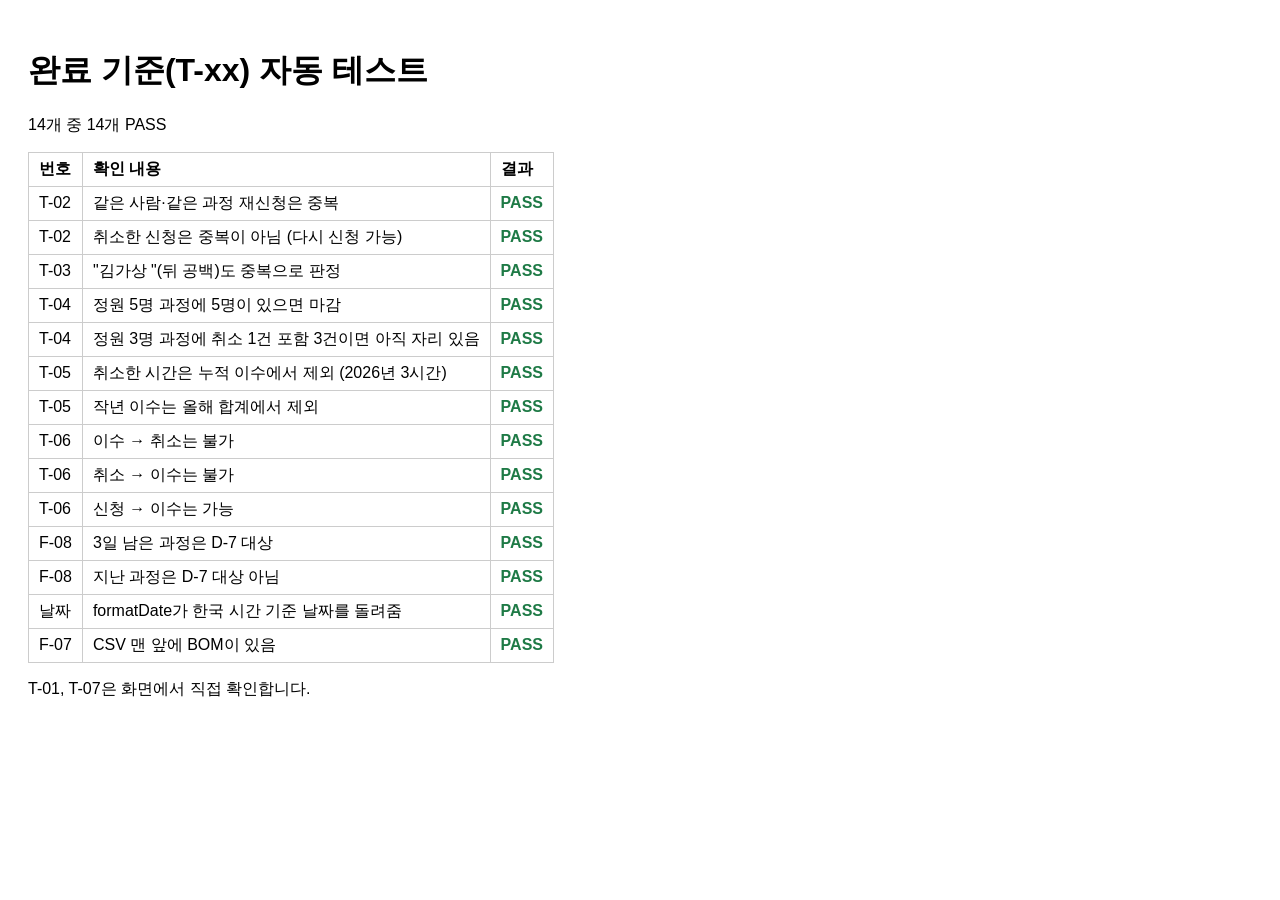
==== 예제1_edu-apply/1_시작/test.html @ 906c12ea "Add fourth-session exercise materials" ====
<!DOCTYPE html>
<html lang="ko">
<head>
  <meta charset="UTF-8">
  <title>완료 기준 자동 테스트 – 교육 신청 현황 관리</title>
  <style>
    body { font-family: "Malgun Gothic", sans-serif; padding: 20px; }
    table { border-collapse: collapse; }
    th, td { border: 1px solid #ccc; padding: 6px 10px; text-align: left; }
    .PASS { color: #1e7a46; font-weight: bold; }
    .FAIL { color: #c0392b; font-weight: bold; }
  </style>
</head>
<body>
  <h1>완료 기준(T-xx) 자동 테스트</h1>
  <p id="summary"></p>
  <table>
    <thead><tr><th>번호</th><th>확인 내용</th><th>결과</th></tr></thead>
    <tbody id="results"></tbody>
  </table>
  <p>T-01, T-07은 화면에서 직접 확인합니다.</p>

  <script src="logic.js"></script>
  <script>
    const rows = [];
    function check(no, desc, fn) {
      let ok = false;
      try { ok = fn() === true; } catch (e) { console.error(no, e); }
      rows.push({ no, desc, ok });
    }

    const apps = [
      { id: 1, course: 'A과정', date: '2026-10-16', hours: 7, name: '김가상', status: '신청' },
      { id: 2, course: 'A과정', date: '2026-10-16', hours: 7, name: '이가상', status: '신청' },
      { id: 3, course: 'A과정', date: '2026-10-16', hours: 7, name: '박가상', status: '취소' },
      { id: 4, course: 'B과정', date: '2026-09-24', hours: 3, name: '김가상', status: '이수' },
      { id: 5, course: 'C과정', date: '2026-09-25', hours: 4, name: '김가상', status: '취소' },
      { id: 6, course: 'D과정', date: '2025-12-01', hours: 8, name: '김가상', status: '이수' },
    ];
    const courses = [{ course: 'A과정', capacity: 3 }, { course: 'F과정', capacity: 5 }];
    const five = [1, 2, 3, 4, 5].map(i => ({ id: i, course: 'F과정', name: '가상' + i, status: '신청' }));

    check('T-02', '같은 사람·같은 과정 재신청은 중복', () => isDuplicate(apps, '김가상', 'A과정'));
    check('T-02', '취소한 신청은 중복이 아님 (다시 신청 가능)', () => !isDuplicate(apps, '박가상', 'A과정'));
    check('T-03', '"김가상 "(뒤 공백)도 중복으로 판정', () => isDuplicate(apps, '김가상 ', 'A과정'));
    check('T-04', '정원 5명 과정에 5명이 있으면 마감', () => isFull(five, courses, 'F과정'));
    check('T-04', '정원 3명 과정에 취소 1건 포함 3건이면 아직 자리 있음', () => !isFull(apps, courses, 'A과정'));
    check('T-05', '취소한 시간은 누적 이수에서 제외 (2026년 3시간)', () => calcYearHours(apps, '김가상', 2026) === 3);
    check('T-05', '작년 이수는 올해 합계에서 제외', () => calcYearHours(apps, '김가상', 2025) === 8);
    check('T-06', '이수 → 취소는 불가', () => !canChangeStatus('이수', '취소'));
    check('T-06', '취소 → 이수는 불가', () => !canChangeStatus('취소', '이수'));
    check('T-06', '신청 → 이수는 가능', () => canChangeStatus('신청', '이수'));
    check('F-08', '3일 남은 과정은 D-7 대상', () => isWithin7Days('2026-10-16', '2026-10-13'));
    check('F-08', '지난 과정은 D-7 대상 아님', () => !isWithin7Days('2026-09-24', '2026-10-13'));
    check('날짜', 'formatDate가 한국 시간 기준 날짜를 돌려줌', () => formatDate(new Date(2026, 9, 13, 0, 30)) === '2026-10-13');
    check('F-07', 'CSV 맨 앞에 BOM이 있음', () => toCSV([]).charCodeAt(0) === 0xFEFF);

    const body = document.getElementById('results');
    for (const r of rows) {
      const tr = document.createElement('tr');
      for (const [text, cls] of [[r.no], [r.desc], [r.ok ? 'PASS' : 'FAIL', r.ok ? 'PASS' : 'FAIL']]) {
        const td = document.createElement('td');
        td.textContent = text;
        if (cls) td.className = cls;
        tr.append(td);
      }
      body.append(tr);
    }
    const pass = rows.filter(r => r.ok).length;
    document.getElementById('summary').textContent = `${rows.length}개 중 ${pass}개 PASS`;
  </script>
</body>
</html>
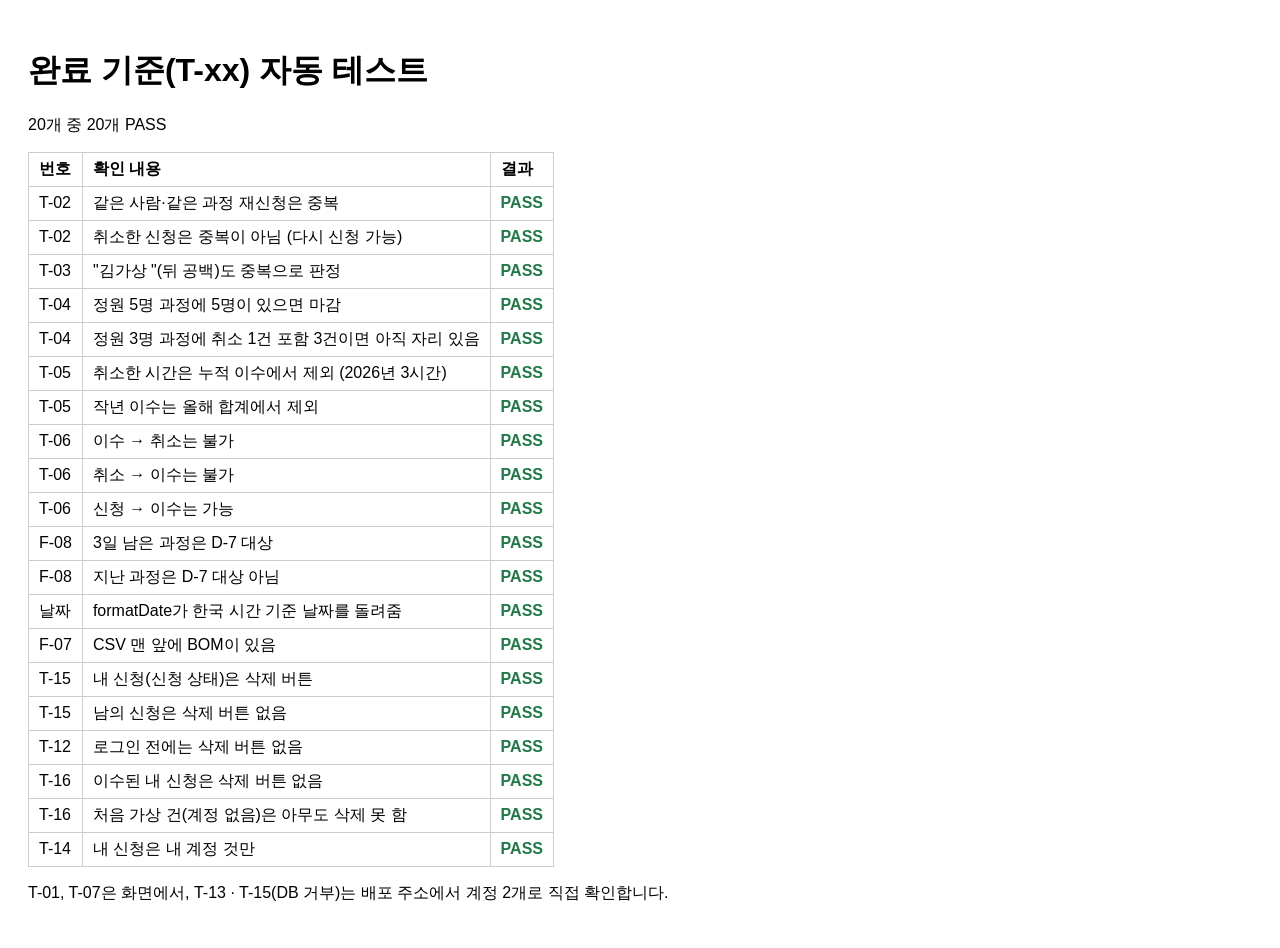
==== commit 98e79bd3: "Add Supabase login and personal application deletion" ====
--- a/예제1_edu-apply/1_시작/test.html
+++ b/예제1_edu-apply/1_시작/test.html
@@ -18,7 +18,7 @@
     <thead><tr><th>번호</th><th>확인 내용</th><th>결과</th></tr></thead>
     <tbody id="results"></tbody>
   </table>
-  <p>T-01, T-07은 화면에서 직접 확인합니다.</p>
+  <p>T-01, T-07은 화면에서, T-13 · T-15(DB 거부)는 배포 주소에서 계정 2개로 직접 확인합니다.</p>
 
   <script src="logic.js"></script>
   <script>
@@ -54,6 +54,13 @@
     check('F-08', '지난 과정은 D-7 대상 아님', () => !isWithin7Days('2026-09-24', '2026-10-13'));
     check('날짜', 'formatDate가 한국 시간 기준 날짜를 돌려줌', () => formatDate(new Date(2026, 9, 13, 0, 30)) === '2026-10-13');
     check('F-07', 'CSV 맨 앞에 BOM이 있음', () => toCSV([]).charCodeAt(0) === 0xFEFF);
+    const mine = { id: 9, course: 'A과정', name: '가상A', status: '신청', userId: 'A' };
+    check('T-15', '내 신청(신청 상태)은 삭제 버튼', () => canDelete(mine, 'A'));
+    check('T-15', '남의 신청은 삭제 버튼 없음', () => !canDelete(mine, 'B'));
+    check('T-12', '로그인 전에는 삭제 버튼 없음', () => !canDelete(mine, null));
+    check('T-16', '이수된 내 신청은 삭제 버튼 없음', () => !canDelete({ ...mine, status: '이수' }, 'A'));
+    check('T-16', '처음 가상 건(계정 없음)은 아무도 삭제 못 함', () => !canDelete(apps[0], 'A'));
+    check('T-14', '내 신청은 내 계정 것만', () => myApps([...apps, mine], 'A').length === 1 && myApps([...apps, mine], null).length === 0);
 
     const body = document.getElementById('results');
     for (const r of rows) {
